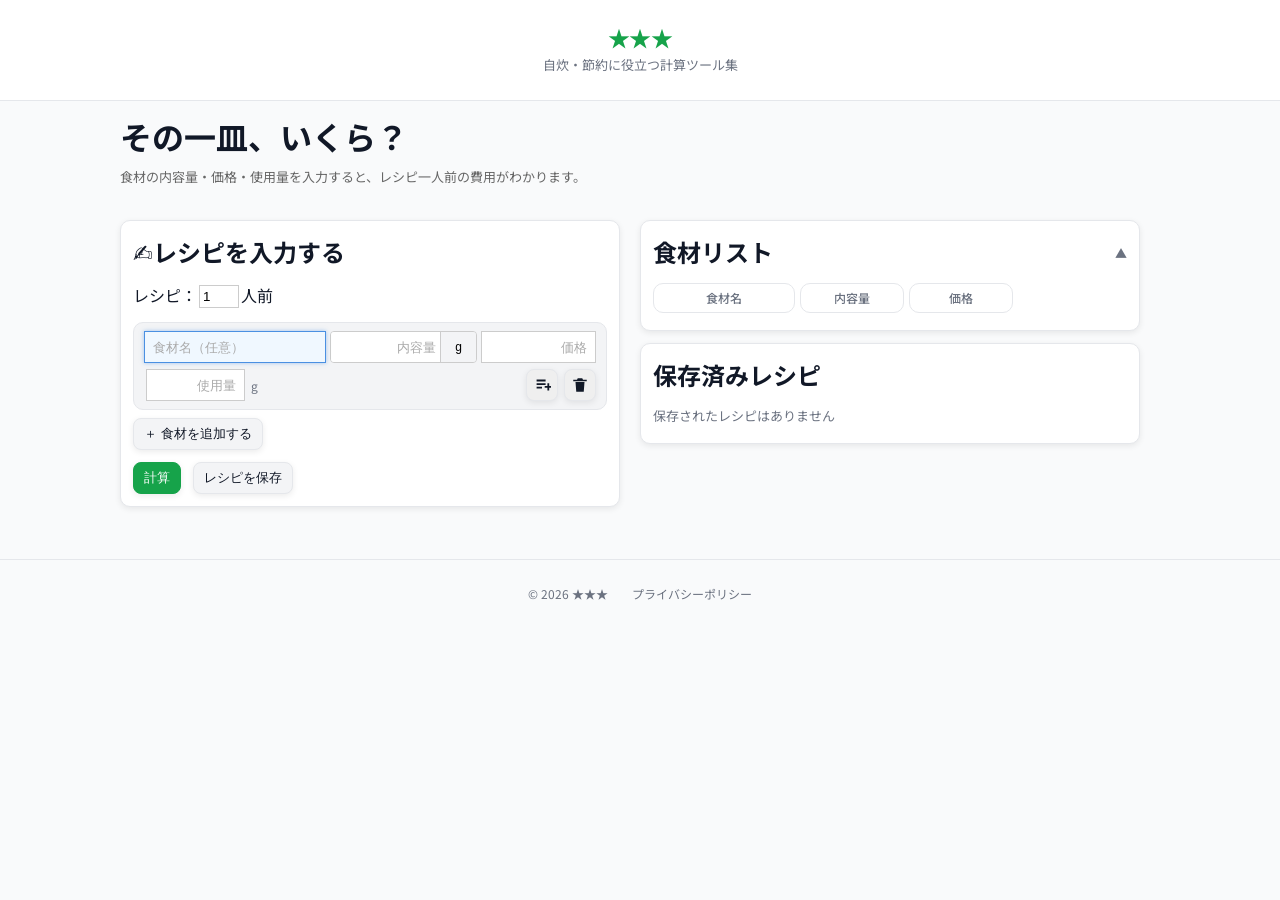
==== calculator/index.html @ f74ac476 "Add files via upload" ====
<!DOCTYPE html>
<html lang="ja">
  <head>
    <meta charset="UTF-8">
    <meta name="viewport" content="width=device-width, initial-scale=1.0">
    <meta name="description" content="食材の内容量・価格・使用量からレシピ一人前の費用を計算できるツール。よく使う食材やレシピは保存も可能。自炊・節約・家計管理に。">
    <meta name="google-site-verification" content="JUQzpSWXDlmY2dKkkwU9a716EybnjabIKuK38MrQCgc" />
    <meta property="og:type" content="website">
    <meta property="og:title" content="その一皿、いくら？｜食費計算・一人前コスト計算ツール">
    <meta property="og:description" content="食材の内容量・価格・使用量からレシピ一人前の費用を計算できるツール。自炊・節約・家計管理に。">
    <meta property="og:url" content="https://ugs-web.vercel.app/calculator/">
    <meta name="twitter:card" content="summary">
    <title>その一皿、いくら？｜食費計算・一人前コスト計算ツール</title>
    <link rel="stylesheet" href="style.css">
    <link rel="preconnect" href="https://fonts.googleapis.com">
    <link rel="preconnect" href="https://fonts.gstatic.com" crossorigin>
    <link href="https://fonts.googleapis.com/css2?family=Noto+Sans+JP:wght@400;500;700&display=swap" rel="stylesheet">
  </head>

  <body>

    <!-- 共通ヘッダー -->
    <header class="site-header">
      <a href="/" class="site-logo">★★★</a>
      <p class="site-tagline">自炊・節約に役立つ計算ツール集</p>
    </header>

    <div class="page-wrapper">

      <!-- タイトル -->
      <div id="title-area">
        <h1>その一皿、いくら？</h1>
        <p>食材の内容量・価格・使用量を入力すると、レシピ一人前の費用がわかります。</p>
      </div>

      <!-- 本文 -->
      <div class="container">
        <!-- 左カラム -->
        <div class="col-left">
          <!-- 入力パネル -->
          <section class="panel">
            <h2>✍️レシピを入力する</h2>
            <div class="servings">
              レシピ：
              <input type="text" id="people" inputmode="decimal" value="1">
              人前
            </div>
            <div id="ingredient-row"></div>
            <button class="btn-secondary add-btn" onclick="addRow()">＋ 食材を追加する</button>
            <br>
            <button class="btn-primary calc-btn" onclick="calculate()">計算</button>
            <button class="btn-secondary recipe-save-btn" onclick="openRecipeModal()">レシピを保存</button>
          </section>

          <!-- 結果パネル -->
          <section class="panel hidden" id="result-panel">
            <div class="result" id="result"></div>
          </section>
        </div>

        <!-- 右カラム -->
        <div class="col-right">
          <!-- 一覧パネル -->
          <section class="panel">
            <div class="panel-header-toggle" onclick="togglePanel('ingredient-list-body', this)">
              <h2>食材リスト</h2>
              <span class="toggle-icon">▲</span>
            </div>
            <div id="ingredient-list-body">
              <div class="list-header">
                <div class="col-name">食材名</div>
                <div class="col-total">内容量</div>
                <div class="col-price">価格</div>
              </div>
              <div id="ingredient-list"></div>
            </div>
          </section>
          <!-- レシピパネル -->
          <section class="panel">
            <h2>保存済みレシピ</h2>
            <div id="recipe-list"></div>
          </section>
        </div>
      </div>

    </div>

    <!-- 上書き確認モーダル -->
    <div id="overwrite-modal" class="modal-overlay hidden">
      <div class="modal">
        <h3>同名のレシピが存在します</h3>
        <p class="modal-msg">「<span id="overwrite-recipe-name"></span>」を上書きしますか？</p>
        <div class="modal-actions">
          <button class="btn-secondary" id="btn-cancel-overwrite">キャンセル</button>
          <button class="btn-secondary" id="btn-new-save">新規保存</button>
          <button class="btn-primary" id="btn-overwrite">上書き保存</button>
        </div>
      </div>
    </div>

    <!-- レシピ名入力モーダル -->
    <div id="recipe-modal" class="modal-overlay hidden">
      <div class="modal">
        <h3>レシピ名を入力</h3>
        <input type="text" id="recipe-name-input" placeholder="例：鶏肉の煮込み" maxlength="40">
        <div class="modal-actions">
          <button class="btn-secondary" onclick="closeRecipeModal()">キャンセル</button>
          <button class="btn-primary" onclick="confirmSaveRecipe()">保存</button>
        </div>
      </div>
    </div>

    <!-- フッター -->
    <footer id="site-footer">
      <p class="footer-copy">© 2026 ★★★</p>
      <nav class="footer-nav">
        <a href="../privacy-policy.html">プライバシーポリシー</a>
      </nav>
    </footer>

    <script src="main.js" defer></script>

  </body>
</html>
---- calculator/style.css ----
* {
  box-sizing: border-box;
  margin: 0;
  padding: 0;
}

body{
  font-family:
    "Noto Sans JP",
    system-ui, -apple-system, "Segoe UI", Roboto,
    "Hiragino Sans", "Yu Gothic UI", "Yu Gothic",
    "Hiragino Kaku Gothic ProN", Meiryo,
    "Helvetica Neue", Arial, sans-serif;
  color: var(--text);
  background: #f9fafb;
  min-width: 375px;
  line-height: 1.6;
}

:root{
  --primary-color:          #16a34a; /* 主操作ボタン背景色 */
  --primary-hover-color:    #15803d;
  --secondary-color:        #f3f4f6; /* 副操作ボタン・ヘッダー背景色 */
  --secondary-hover-color:  #e5e7eb;
  --alert-color:            #ffe6e6; /* 警告色：削除ボタン、エラー箇所 */
  --panel:                  #ffffff; /* パネル背景色 */
  --border:                 #e5e7eb; /* 境界線 */
  --row-hover-color:        #f3f4f6;
  --text:                   #111827;
  --text-sub:               #6b7280;

  --radius:     10px;
  --shadow:     0 2px 6px rgba(0,0,0,0.08);
  --control-h:  32px;
  --control-px: 8px;
  --bot-margin: 5px; /* 行間 */

  --name-width:   21%;  /* 食材名 幅：ヘッダー、入力、リスト */
  --other-width:  17%;  /* 価格、内容量、使用量 幅 */
}

/* ==============================
   タイトル
   ============================== */
#title-area { margin: 10px 0 20px 0; }
#title-area h1 { margin: 0 0 5px 0; }
#title-area p { font-size: 13px; color: #666; margin: 0; }

/* ==============================
   レイアウト
   ============================== */
/* 中央寄せラッパー */
.page-wrapper {
  max-width: 1072px;
  margin: 0 auto;
  padding: 0 16px;
}

.container {
  width: 100%;
  max-width: 1040px; /* 左右500px + gap */
  display: flex;
  flex-wrap: wrap;
  gap: 0 20px;
  align-items: flex-start;
}

/* 左右カラム（PCで横並び） */
.col-left, .col-right {
  flex: 1 1 440px;
  max-width: 500px;
  min-width: 0;
}

/* スマホでは縦積み */
@media (max-width: 767px) {
  .container {
    display: block;
    max-width: 500px;
  }
  .col-left, .col-right {
    width: 100%;
    max-width: 100%;
  }
  input, select {
    font-size: 16px;
  }
}

/* ==============================
   パネル
   ============================== */
.panel {
  background: var(--panel);
  border: 1px solid var(--border);
  border-radius: var(--radius);
  padding: 12px;
  margin: 12px 0;
  box-shadow: var(--shadow);
}

.panel h2{ margin: 0 0 12px 0; }

/* ==============================
  共通ヘッダー
   ============================== */
.site-header {
  background: var(--panel);
  border-bottom: 1px solid var(--border);
  padding: 20px 24px 24px;
  text-align: center;
}

.site-logo {
  font-size: 22px;
  font-weight: 700;
  color: var(--primary-color);
  letter-spacing: -0.5px;
  margin-bottom: 8px;
  text-decoration: none;
}

.site-tagline {
  font-size: 13px;
  color: var(--text-sub);
}

/* ==============================
   入力全般
   ============================== */
input, select {
  box-sizing: border-box;
  border: 1px solid #ccc;
  padding: 3px;
  transition: all 0.15s ease;
  height: var(--control-h);
}

input:focus {
  outline: none; /* デフォルトの青枠を消す */
  border: 1px solid #4a90e2;
  background-color: #f0f8ff;
  box-shadow: 0 0 4px rgba(74, 144, 226, 0.5);
}

input::placeholder { color: #aaa; }

input.error { background-color: var(--alert-color); }
input.error:focus {
  border: 1px solid #ff4d4d;
  box-shadow: 0 0 4px rgba(255, 77, 77, 0.5);
}

/* 〇人前 */
.servings {
  display: flex;
  margin-bottom: 12px;
}

.servings input {
  height: auto;
  margin: 2px;
  width: 3em;
}

/* ヘッダー */
.list-header {
  font-size: 12px;
  font-weight: 500;
  color: var(--text-sub);
  display: flex;
  justify-content: flex-start;
  gap: 1%;
  margin-bottom: var(--bot-margin);
}

.list-header div {
  box-sizing: border-box;
  background-color: transparent;
  border: 1px solid var(--border);
  border-radius: var(--radius);
  padding: 4px 0;
  text-align: center;
}

/*食材、価格、内容量、使用量*/
.row {
  width: auto;
  display: flex;
  /* align-items: center; */
  justify-content: flex-start;
  gap: 1%;
  margin-bottom: var(--bot-margin);
  transition: background 0.15s ease;
}

.row:hover {
  background: var(--row-hover-color);
}

.row input, .ingredient-item input {
  padding: 0 var(--control-px);
}

.name {
  width: var(--name-width);
}

.price, .total, .used {
  width: var(--other-width);
  text-align: right;
}

/*ボタン全般*/
button {
  width: auto;
  box-sizing: border-box;
  cursor: pointer;
  border-radius: 8px;
  border: 1px solid var(--border);
  color: var(--text);
  padding: 6px 10px;
  box-shadow: var(--shadow);
  height: var(--control-h);
}

/* 主操作ボタン */
.btn-primary{
  background: var(--primary-color);
  border-color: var(--primary-color);
  color: #fff;
}
.btn-primary:hover{ background: var(--primary-hover-color); }

/* 副操作ボタン */
.btn-secondary{ background: var(--secondary-color); }
.btn-secondary:hover{ background: var(--secondary-hover-color); }

/* 計算 */
.calc-btn {
  margin: 12px 0 0 0;
}

/* 削除ボタン選択時 */
.delete-btn:hover { background: var(--alert-color); }

/* アイコンボタン（削除用） */
.btn-icon{
  width: 32px;
  height: 32px;
  padding: 6px;
  display: inline-flex;
  align-items: center;
  justify-content: center;
  line-height: 1;
}

.btn-icon svg{
  width: 18px;
  height: 18px;
  display: block;
}

/*計算結果*/
#result {
  padding: 20px;
  border-radius: 12px;
  background: linear-gradient(180deg, #ffffff 0%, #f9fafb 100%);
  min-height: 24px;
}

.result-row {
  display: flex; 
  justify-content: left; 
}

#result .name {
  display: inline-block;
  text-align: right;
  width: 45%;
}

#result .value {
  display: inline-block;
  text-align: right;
  width: 30%;
}

#result .ratio {
  display: inline-block;
  text-align: right;
  flex-grow: 1;
}

#result .perPerson {
  font-size: 24px;
  font-weight: bold;
  color: var(--primary-color);
}

/* 候補リスト */
.name-wrapper {
  box-sizing: border-box;
  display: flex;
  align-items: center;
  position: relative;
  width: var(--name-width);
}

.name-wrapper .name {
  height: var(--control-h);
  width: 100%;
}

/* オートコンプリート */
.suggestions {
  font-size: 13px;
  position: absolute;
  top: 100%;
  left: 0;
  right: 0;
  background: #fff;
  border: 1px solid #ccc;
  z-index: 10;
  max-height: 150px;
  overflow-y: auto;
  list-style: none;
  margin: 0;
  padding: 0;
}

.suggestions li {
  padding: 4px;
  cursor: pointer;
}

.suggestions li:hover {
  background: #e6f2ff;
}

/* Autocomplete 選択中 */
.suggestions li.selected {
  background-color: #b0d5ff;
}

.hidden {
  display: none;
}

/* 登録食材リスト */
.ingredient-item {
  display: flex;
  justify-content: flex-start;
  gap: 1%;
  margin-bottom: var(--bot-margin);
  transition: background 0.15s ease;
}

.ingredient-item:hover {
  background: var(--row-hover-color);
}

.ing-name, .ing-price, .ing-total {
  font-size: 13px;
  align-items: center;
  height: var(--control-h);
}

.actions {
  flex-grow: 1;
  display: flex;
  justify-content: flex-end;
  align-items: center;
  gap: 6px;
}

/* ==============================
   食材カード＋2行レイアウト
   ============================== */

/* カード化 */
.row {
  display: block !important;
  background: var(--secondary-color);
  border: 1px solid var(--border);
  border-radius: var(--radius);
  padding: 8px 10px;
  margin-bottom: 8px;
}

.row:hover {
  background: #ebebec;
}

/* 1行目：食材名・内容量・価格・ボタン */
.row-line1 {
  display: flex;
  align-items: center;
  gap: 4px;
  margin-bottom: 6px;
}

/* 食材名 */
.row-line1 .name-wrapper {
  flex: 1.5;
  min-width: 0;
  position: relative;
  width: auto;
}

.row-line1 .name-wrapper .name {
  width: 100%;
  box-sizing: border-box;
}

/* 内容量＋単位プルダウン一体化 */
.total-wrapper {
  display: flex;
  align-items: center;
  flex: 1.2;
  min-width: 0;
  border: 1px solid #ccc;
  border-radius: 4px;
  overflow: hidden;
  height: var(--control-h);
  box-sizing: border-box;
}

.total-wrapper .total {
  flex: 1;
  min-width: 0;
  border: none !important;
  box-shadow: none !important;
  height: 100%;
  padding: 0 4px;
  text-align: right;
}

.total-wrapper .total:focus {
  outline: none;
  background-color: #f0f8ff;
}

.total-wrapper .unit {
  flex-shrink: 0;
  border: none;
  border-left: 1px solid #ccc;
  background: #f3f4f6;
  height: 100%;
  padding: 0 2px;
  font-size: 12px;
  cursor: pointer;
  box-sizing: border-box;
  appearance: none;
  -webkit-appearance: none;
  text-align: center;
  width: 36px;
}

/* 価格 */
.row-line1 .price {
  flex: 0.8;
  min-width: 0;
  text-align: right;
}

/* 2行目：使用量 */
.row-line2 {
  display: flex;
  align-items: center;
  gap: 6px;
  padding-left: 2px;
}

.row-line2 .used {
  width: 22%;
  text-align: right;
}

.unit-label {
  font-size: 12px;
  color: var(--text-sub);
  white-space: nowrap;
}

/* ==============================
   登録済み食材リスト 列幅（ヘッダー・行共通）
   ============================== */
.col-name  { flex: 0 0 30%; }
.col-price { flex: 0 0 22%; justify-content: flex-end; }
.col-total { flex: 0 0 22%; justify-content: flex-end; }

.ingredient-item .col-name,
.ingredient-item .col-price,
.ingredient-item .col-total {
  font-size: 13px;
  height: var(--control-h);
  display: flex;
  align-items: center;
  overflow: hidden;
  white-space: nowrap;
}

/* 編集時：内容量＋単位を col-total と同じ幅で一体化 */
.col-total-wrapper {
  flex: 0 0 22%;          /* col-total と同じ幅 */
  display: flex;
  align-items: stretch;
  height: var(--control-h);
  border: 1px solid var(--border);
  border-radius: 4px;
  overflow: hidden;
  box-sizing: border-box;
}

.col-total-wrapper .col-total {
  flex: 1;
  min-width: 0;
  border: none !important;
  box-shadow: none !important;
  height: 100%;
  padding: 0 4px;
  text-align: right;
}

.col-total-wrapper .col-total:focus {
  outline: none;
  background-color: #f0f8ff;
}

.col-total-wrapper .col-unit {
  flex-shrink: 0;
  width: 34px;
  height: 100%;
  border: none;
  border-left: 1px solid var(--border);
  background: #e9eaec;
  font-size: 12px;
  text-align: center;
  cursor: pointer;
  box-sizing: border-box;
  appearance: none;
  -webkit-appearance: none;
  padding: 0;
}

/* 編集時 input */
.ingredient-item input.col-name  { flex: 0 0 30%; padding: 0 var(--control-px); min-width: 0;}
.ingredient-item input.col-price { flex: 0 0 22%; padding: 0 var(--control-px); min-width: 0; text-align: right; }

/* ==============================
   レシピ保存ボタン
   ============================== */
.recipe-save-btn { margin: 8px 0 0 8px; }

/* ==============================
   モーダル
   ============================== */
.modal-overlay {
  position: fixed;
  inset: 0;
  background: rgba(0,0,0,0.4);
  z-index: 100;
  display: flex;
  align-items: center;
  justify-content: center;
}

.modal-overlay.hidden { display: none; }

.modal {
  background: #fff;
  border-radius: var(--radius);
  padding: 24px;
  width: 90%;
  max-width: 320px;
  box-shadow: 0 8px 24px rgba(0,0,0,0.2);
}

.modal h3 { margin: 0 0 16px 0; font-size: 16px; }

.modal input {
  width: 100%;
  box-sizing: border-box;
  margin-bottom: 16px;
}

.modal-actions {
  display: flex;
  justify-content: flex-end;
  gap: 8px;
}

/* ==============================
   レシピ一覧
   ============================== */
.recipe-item {
  display: flex;
  align-items: center;
  gap: 8px;
  padding: 8px 4px;
  border-bottom: 1px solid #eee;
  transition: background 0.15s ease;
}

.recipe-item:last-child { border-bottom: none; }
.recipe-item:hover { background: var(--row-hover-color); }

.recipe-name {
  font-size: 14px;
  font-weight: 500;
  flex: 1;
  overflow: hidden;
  white-space: nowrap;
  text-overflow: ellipsis;
}

.recipe-meta {
  font-size: 11px;
  color: var(--text-sub);
  white-space: nowrap;
}

.btn-sm {
  height: var(--control-h);
  font-size: 12px;
  padding: 0 10px;
  white-space: nowrap;
}

.empty-msg {
  font-size: 13px;
  color: var(--text-sub);
  margin: 4px 0;
}

.modal-msg {
  font-size: 13px;
  color: var(--text-sub);
  margin: 0 0 16px 0;
}
/* ==============================
   折りたたみパネルヘッダー
   ============================== */
.panel-header-toggle {
  display: flex;
  align-items: center;
  justify-content: space-between;
  cursor: pointer;
  margin-bottom: 12px;
  user-select: none;
}

.panel-header-toggle h2 {
  margin: 0;
}

.toggle-icon {
  font-size: 12px;
  color: var(--text-sub);
}

/* ==============================
    フッター
   ============================== */
#site-footer {
  margin-top: 40px;
  padding: 20px;
  border-top: 1px solid var(--border);
  display: flex;
  justify-content: center;
  align-items: center;
  gap: 24px;
  flex-wrap: wrap;
}

.footer-copy {
  font-size: 12px;
  color: var(--text-sub);
  margin: 0;
}

.footer-nav a {
  font-size: 12px;
  color: var(--text-sub);
  text-decoration: none;
}

.footer-nav a:hover {
  color: var(--primary-color);
  text-decoration: underline;
}
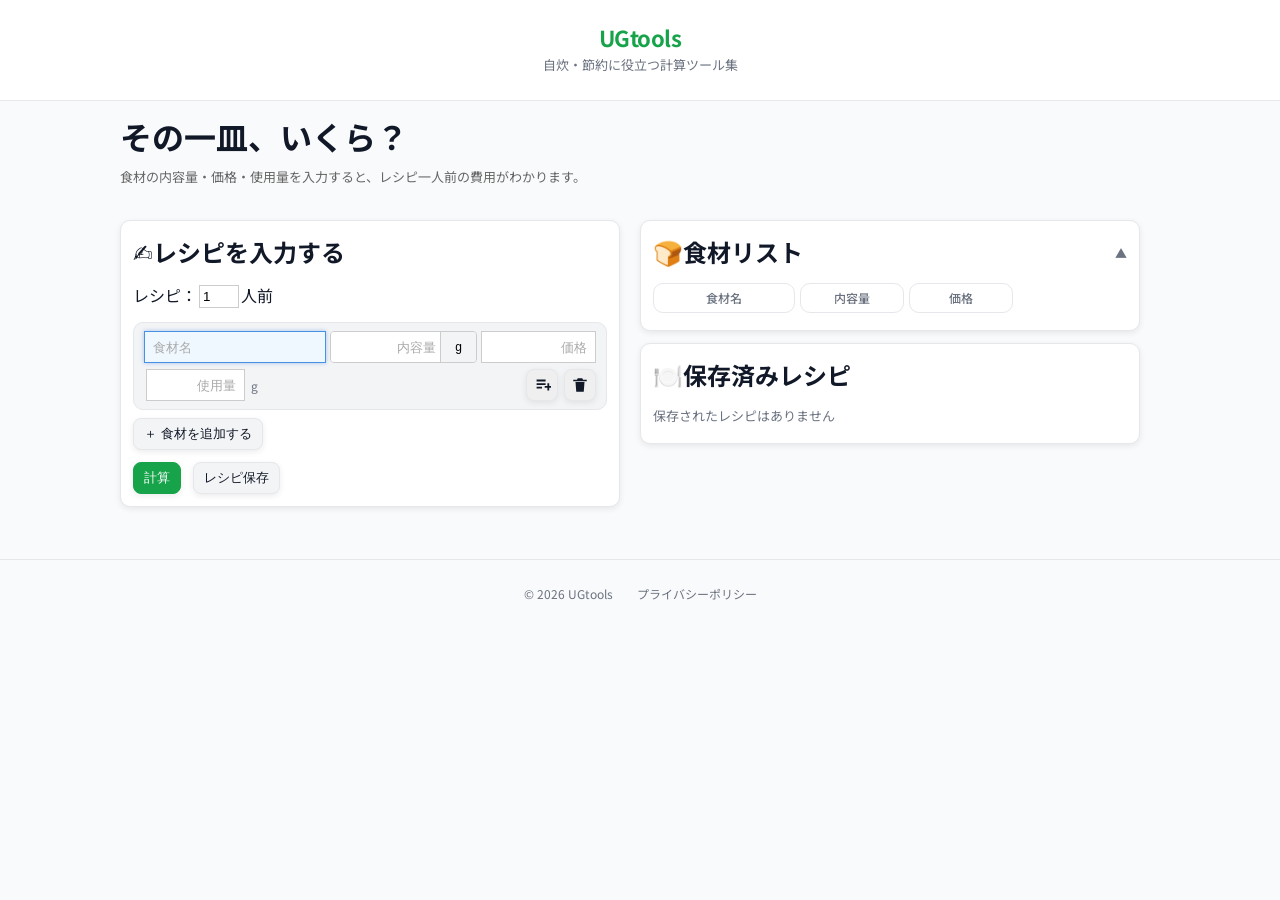
==== commit 21afc662: "Add files via upload" ====
--- a/calculator/index.html
+++ b/calculator/index.html
@@ -21,7 +21,7 @@
 
     <!-- 共通ヘッダー -->
     <header class="site-header">
-      <a href="/" class="site-logo">★★★</a>
+      <a href="/" class="site-logo">UGtools</a>
       <p class="site-tagline">自炊・節約に役立つ計算ツール集</p>
     </header>
 
@@ -49,7 +49,7 @@
             <button class="btn-secondary add-btn" onclick="addRow()">＋ 食材を追加する</button>
             <br>
             <button class="btn-primary calc-btn" onclick="calculate()">計算</button>
-            <button class="btn-secondary recipe-save-btn" onclick="openRecipeModal()">レシピを保存</button>
+            <button class="btn-secondary recipe-save-btn" onclick="openRecipeModal()">レシピ保存</button>
           </section>
 
           <!-- 結果パネル -->
@@ -63,7 +63,7 @@
           <!-- 一覧パネル -->
           <section class="panel">
             <div class="panel-header-toggle" onclick="togglePanel('ingredient-list-body', this)">
-              <h2>食材リスト</h2>
+              <h2>🍞食材リスト</h2>
               <span class="toggle-icon">▲</span>
             </div>
             <div id="ingredient-list-body">
@@ -77,7 +77,7 @@
           </section>
           <!-- レシピパネル -->
           <section class="panel">
-            <h2>保存済みレシピ</h2>
+            <h2>🍽️保存済みレシピ</h2>
             <div id="recipe-list"></div>
           </section>
         </div>
@@ -112,7 +112,7 @@
 
     <!-- フッター -->
     <footer id="site-footer">
-      <p class="footer-copy">© 2026 ★★★</p>
+      <p class="footer-copy">© 2026 UGtools</p>
       <nav class="footer-nav">
         <a href="../privacy-policy.html">プライバシーポリシー</a>
       </nav>
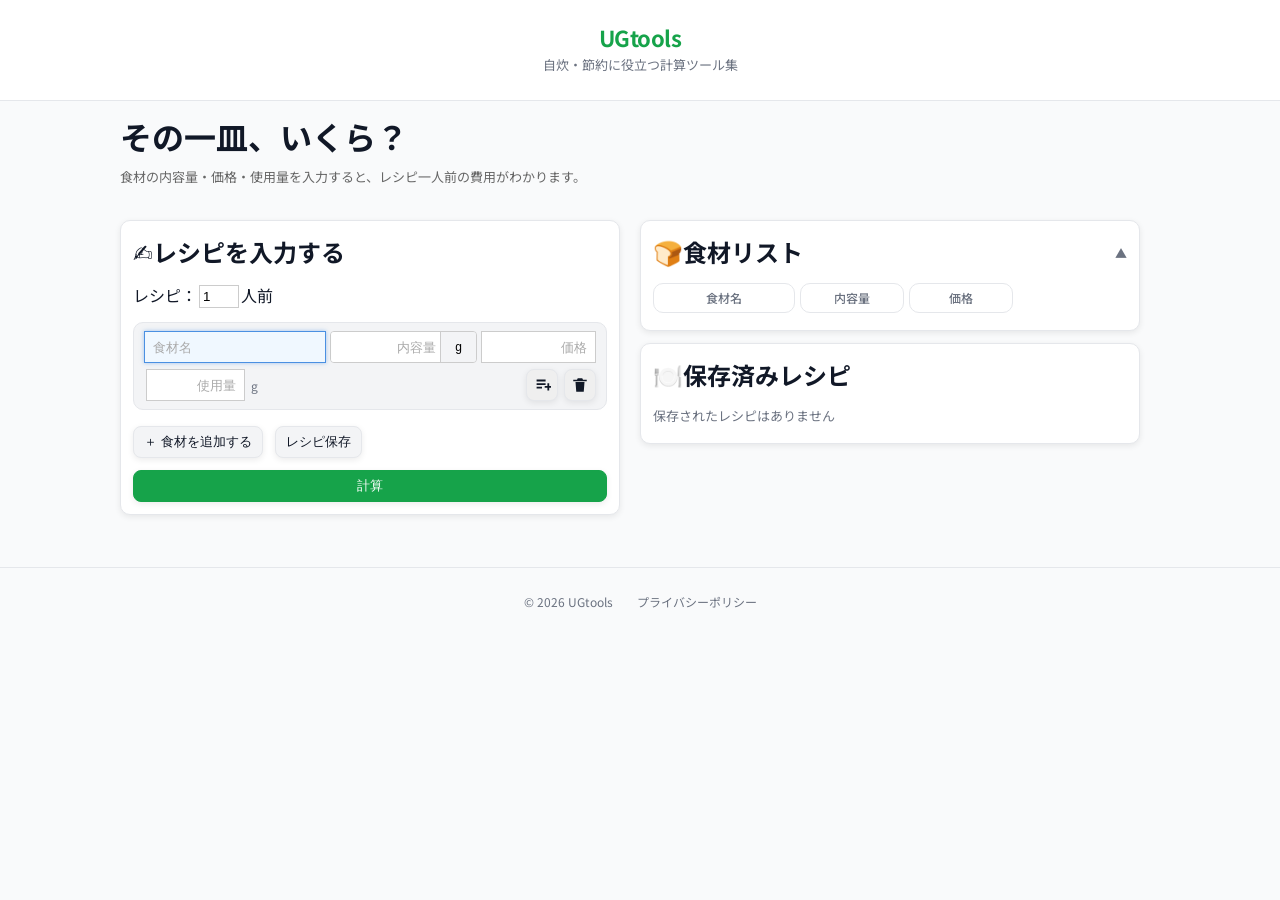
==== commit 6fcae44c: "Add files via upload" ====
--- a/calculator/index.html
+++ b/calculator/index.html
@@ -46,10 +46,11 @@
               人前
             </div>
             <div id="ingredient-row"></div>
-            <button class="btn-secondary add-btn" onclick="addRow()">＋ 食材を追加する</button>
-            <br>
+            <div>
+              <button class="btn-secondary add-btn" onclick="addRow()">＋ 食材を追加する</button>
+                        <button class="btn-secondary recipe-save-btn" onclick="openRecipeModal()">レシピ保存</button>
+            </div>
             <button class="btn-primary calc-btn" onclick="calculate()">計算</button>
-            <button class="btn-secondary recipe-save-btn" onclick="openRecipeModal()">レシピ保存</button>
           </section>
 
           <!-- 結果パネル -->
--- a/calculator/style.css
+++ b/calculator/style.css
@@ -237,9 +237,7 @@
 .btn-secondary:hover{ background: var(--secondary-hover-color); }
 
 /* 計算 */
-.calc-btn {
-  margin: 12px 0 0 0;
-}
+.calc-btn { width: 100%; margin-top: 12px; }
 
 /* 削除ボタン選択時 */
 .delete-btn:hover { background: var(--alert-color); }
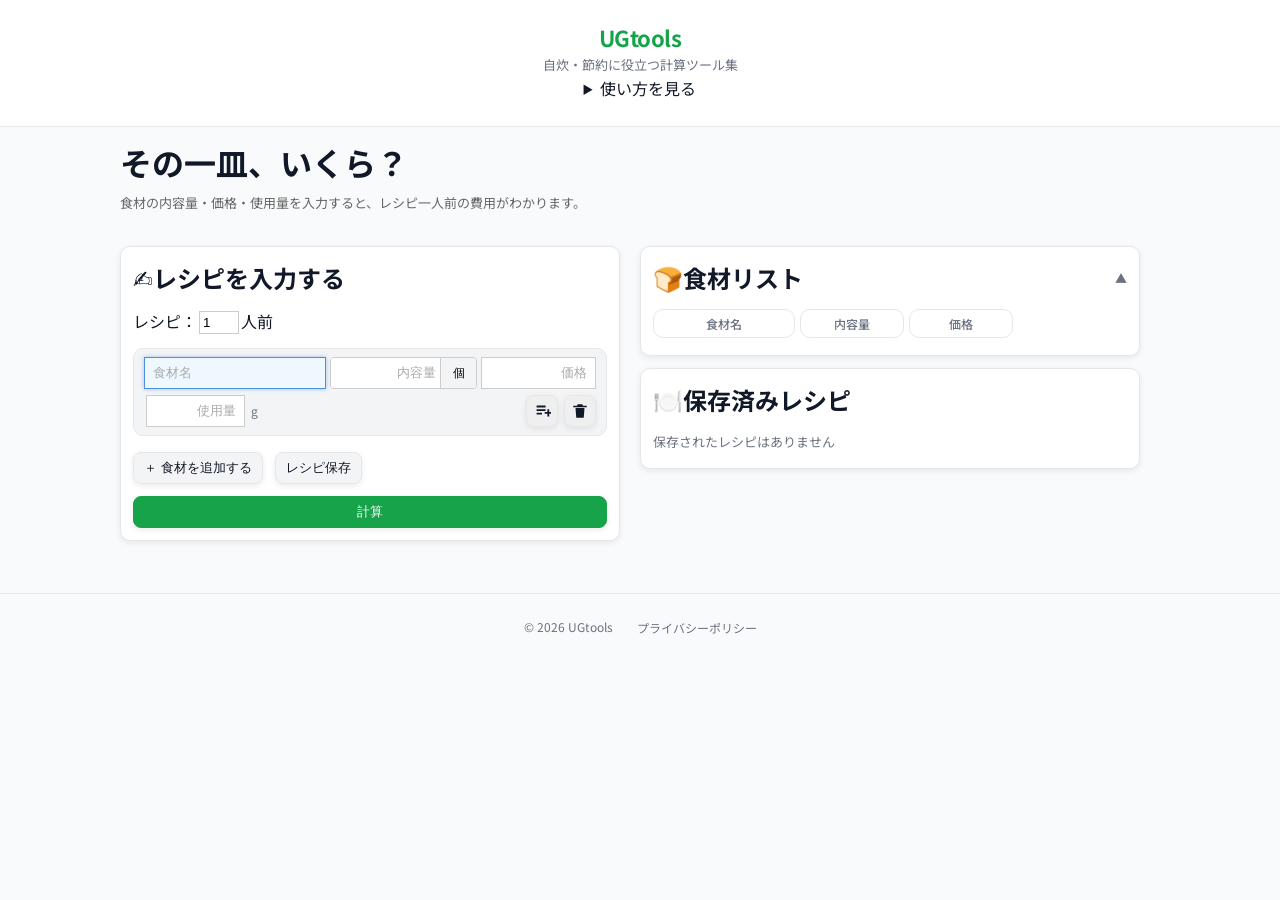
==== commit fdcf9fdc: "Update index.html" ====
--- a/calculator/index.html
+++ b/calculator/index.html
@@ -23,6 +23,64 @@
     <header class="site-header">
       <a href="/" class="site-logo">UGtools</a>
       <p class="site-tagline">自炊・節約に役立つ計算ツール集</p>
+      <details>
+          <summary>使い方を見る</summary>
+          <ol>
+            <li class="desc">レシピを入力しよう！
+              <ul>
+                <li>レシピの人数を入力します。</li>
+                <li>食材ごとに、食材名・内容量・価格・使用量を入力します。</li>
+                  <ul>
+                    <li>内容量・価格…購入時の情報を入力します。内容量は単位を選択できます。</li>
+                    <li>使用量…レシピで使う分量を入力します。</li>
+                  </ul>
+                <li>「食材を追加する」を押すと食材入力欄が追加されます。</li>
+              </ul>
+            </li>
+
+            <li class="desc">一人前の費用を確認しよう！
+              <ul>
+                <li>「計算」を押すと、一人当たりの費用が表示されます。</li>
+                <li>費用が高い順に内訳も表示されます。</li>
+              </ul>
+            </li>
+            
+            <li class="desc">食材を登録・編集しよう！
+              <ul>
+                <li>よく使う食材は「食材を保存（Ξ+アイコン）」を押すと「食材リスト」に登録できます。
+                  <ul>
+                    <li>食材名・内容量・価格が保存されます。</li>
+                    <li>データはブラウザに自動保存されます。</li>
+                  </ul>
+                </li>
+                <li>登録された食材は、次回のレシピ入力時に食材名の予測変換に表示され、選択すると内容量や価格が自動入力されます。</li>
+                <li>「食材リスト」から食材の編集ができます。
+                  <ul>
+                    <li>編集（ペンのアイコン）…各項目の編集ができます。</li>
+                    <li>削除（ゴミ箱のアイコン）…食材を削除します。</li>
+                  </ul>
+                </li>
+              </ul>
+            </li>
+            
+            <li class="desc">レシピを保存しよう！
+              <ul>
+                <li>よく使うレシピは「レシピ保存」を押すと「保存済みレシピ」に保存できます。
+                  <ul>
+                    <li>レシピの人数・食材と使用量が保存されます。</li>
+                  </ul>
+                </li>
+                <li>保存されたレシピは、「呼び出し」を押すとレシピ入力欄に表示されます。</li>
+              </ul>
+            </li>
+            
+            <li class="desc">自炊・節約に役立てよう！
+              <ul>
+                <li>食費の計画やレシピの見直しに役立てよう。</li>
+              </ul>
+            </li>
+          </ol>
+        </details>
     </header>
 
     <div class="page-wrapper">
@@ -122,4 +180,4 @@
     <script src="main.js" defer></script>
 
   </body>
-</html>+</html>
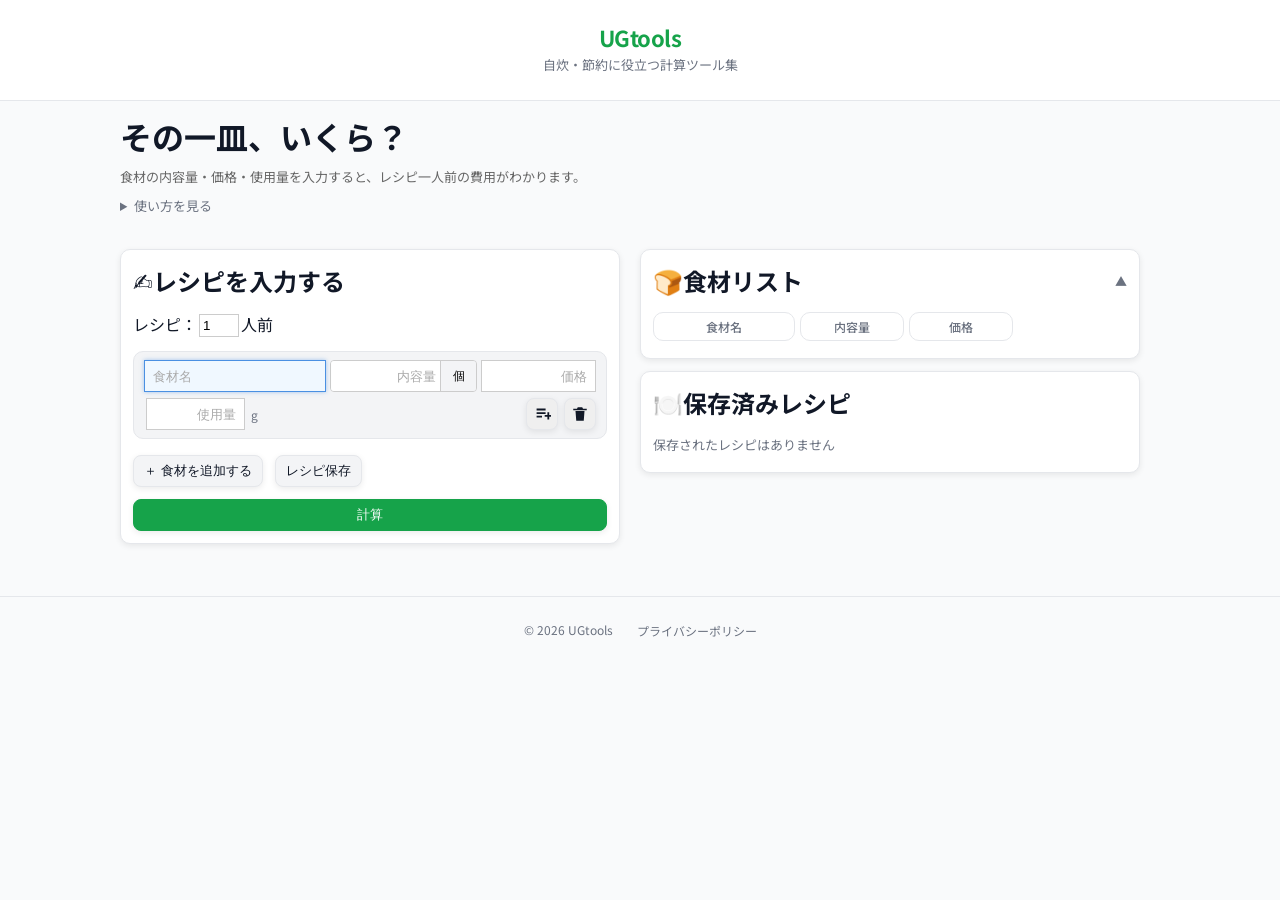
==== commit f75b14af: "Update index.html" ====
--- a/calculator/index.html
+++ b/calculator/index.html
@@ -23,7 +23,15 @@
     <header class="site-header">
       <a href="/" class="site-logo">UGtools</a>
       <p class="site-tagline">自炊・節約に役立つ計算ツール集</p>
-      <details>
+    </header>
+
+    <div class="page-wrapper">
+
+      <!-- タイトル -->
+      <div id="title-area">
+        <h1>その一皿、いくら？</h1>
+        <p>食材の内容量・価格・使用量を入力すると、レシピ一人前の費用がわかります。</p>
+        <details>
           <summary>使い方を見る</summary>
           <ol>
             <li class="desc">レシピを入力しよう！
@@ -81,14 +89,6 @@
             </li>
           </ol>
         </details>
-    </header>
-
-    <div class="page-wrapper">
-
-      <!-- タイトル -->
-      <div id="title-area">
-        <h1>その一皿、いくら？</h1>
-        <p>食材の内容量・価格・使用量を入力すると、レシピ一人前の費用がわかります。</p>
       </div>
 
       <!-- 本文 -->
--- a/calculator/style.css
+++ b/calculator/style.css
@@ -45,6 +45,32 @@
 #title-area { margin: 10px 0 20px 0; }
 #title-area h1 { margin: 0 0 5px 0; }
 #title-area p { font-size: 13px; color: #666; margin: 0; }
+#title-area details { margin-top:8px; }
+#title-area summary {
+  font-size: 13px;
+  color: var(--text-sub);
+  cursor: pointer;
+}
+
+#title-area ol {
+  font-size: 13px;
+  color: var(--text-sub);
+  line-height: 1.8;
+  margin-top: 5px;
+  padding-left: 1.4em;
+}
+
+#title-area .desc { margin-bottom: 6px; }
+
+#title-area ul {
+  list-style-type: square;
+  font-size: 12px;
+  color: var(--text-sub);
+  line-height: 1.8;
+  padding-left: 1.4em;
+}
+
+#title-area ul ul { list-style-type: circle; }
 
 /* ==============================
    レイアウト
@@ -390,7 +416,33 @@
   background: #ebebec;
 }
 
+.ingredient-grid {
+  display: grid;
+  grid-template-columns: auto auto;
+  grid-template-rows: auto auto;
+}
+
+.field-group {
+  display: grid;
+  grid-column:1/-1;
+}
+
+.field-group label {
+  font-size: 12px;
+}
+
 /* 1行目：食材名・内容量・価格・ボタン */
+.used-row {
+  display: flex;
+  align-items: center;
+  gap: 6px;
+}
+
+.used-row .used {
+  flex: 1;
+  text-align: right;
+}
+
 .row-line1 {
   display: flex;
   align-items: center;
@@ -398,7 +450,6 @@
   margin-bottom: 6px;
 }
 
-/* 食材名 */
 .row-line1 .name-wrapper {
   flex: 1.5;
   min-width: 0;
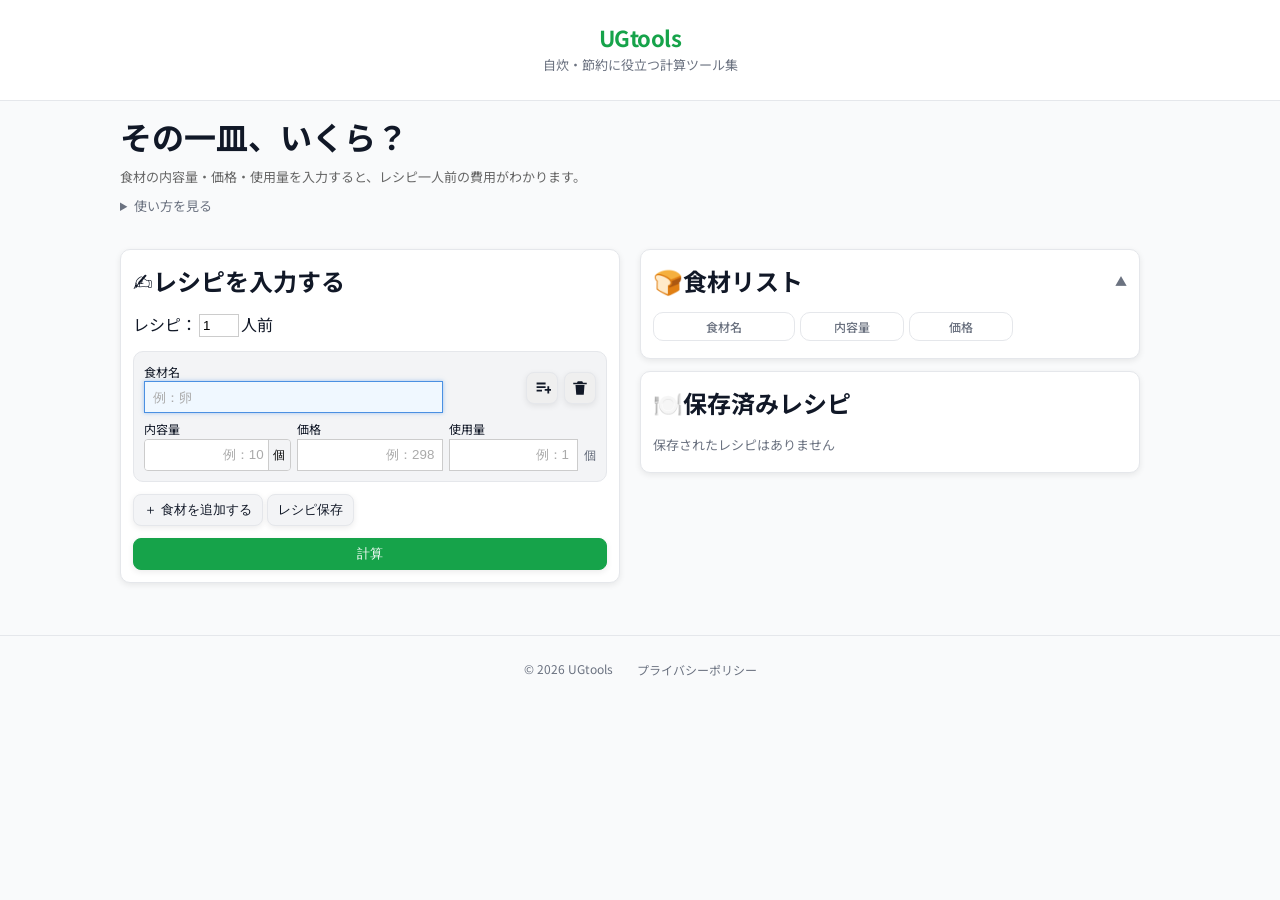
==== commit 4091fd59: "Add files via upload" ====
--- a/calculator/index.html
+++ b/calculator/index.html
@@ -103,7 +103,7 @@
               <input type="text" id="people" inputmode="decimal" value="1">
               人前
             </div>
-            <div id="ingredient-row"></div>
+            <div id="ingredients"></div>
             <div>
               <button class="btn-secondary add-btn" onclick="addRow()">＋ 食材を追加する</button>
                         <button class="btn-secondary recipe-save-btn" onclick="openRecipeModal()">レシピ保存</button>
@@ -180,4 +180,4 @@
     <script src="main.js" defer></script>
 
   </body>
-</html>
+</html>
--- a/calculator/style.css
+++ b/calculator/style.css
@@ -35,8 +35,8 @@
   --control-px: 8px;
   --bot-margin: 5px; /* 行間 */
 
-  --name-width:   21%;  /* 食材名 幅：ヘッダー、入力、リスト */
-  --other-width:  17%;  /* 価格、内容量、使用量 幅 */
+  /* --name-width:   21%;  食材名 幅：ヘッダー、入力、リスト */
+  /* --other-width:  17%;  価格、内容量、使用量 幅 */
 }
 
 /* ==============================
@@ -209,34 +209,6 @@
   text-align: center;
 }
 
-/*食材、価格、内容量、使用量*/
-.row {
-  width: auto;
-  display: flex;
-  /* align-items: center; */
-  justify-content: flex-start;
-  gap: 1%;
-  margin-bottom: var(--bot-margin);
-  transition: background 0.15s ease;
-}
-
-.row:hover {
-  background: var(--row-hover-color);
-}
-
-.row input, .ingredient-item input {
-  padding: 0 var(--control-px);
-}
-
-.name {
-  width: var(--name-width);
-}
-
-.price, .total, .used {
-  width: var(--other-width);
-  text-align: right;
-}
-
 /*ボタン全般*/
 button {
   width: auto;
@@ -323,15 +295,14 @@
 }
 
 /* 候補リスト */
-.name-wrapper {
+.name-warpper {
   box-sizing: border-box;
   display: flex;
   align-items: center;
   position: relative;
-  width: var(--name-width);
-}
-
-.name-wrapper .name {
+}
+
+.name-warpper .name-input {
   height: var(--control-h);
   width: 100%;
 }
@@ -408,62 +379,83 @@
   background: var(--secondary-color);
   border: 1px solid var(--border);
   border-radius: var(--radius);
-  padding: 8px 10px;
-  margin-bottom: 8px;
+  padding: 10px;
+  margin-bottom: 12px;
+  transition: background 0.15s ease;
 }
 
 .row:hover {
-  background: #ebebec;
+  background: var(--row-hover-color);
+}
+
+.row input, .ingredient-item input {
+  padding: 0 var(--control-px);
 }
 
 .ingredient-grid {
   display: grid;
-  grid-template-columns: auto auto;
+  grid-template-columns: repeat(6, 1fr);
   grid-template-rows: auto auto;
+  gap: 6px
 }
 
 .field-group {
   display: grid;
-  grid-column:1/-1;
+  grid-column: 1/-1;
 }
 
 .field-group label {
   font-size: 12px;
 }
 
+.name-field {
+  grid-column: 1 / 5;
+  grid-row: 1 / 2;
+}
+
+.actions-field {
+  grid-column: 5 / 7;
+  grid-row: 1 / 2;
+}
+
+.weight-field {
+  grid-column: 1 / 3;
+  grid-row: 2 / 3;
+}
+
+.price-field {
+  grid-column: 3 / 5;
+  grid-row: 2 / 3;
+}
+
+.usage-field {
+  grid-column: 5 / 7;
+  grid-row: 2 / 3;
+}
+
 /* 1行目：食材名・内容量・価格・ボタン */
-.used-row {
+.name-input {
+  /* width: var(--name-width); */
+}
+
+.price-input, .weight-input, .usage-input {
+  width: 100%;
+  text-align: right;
+}
+
+.usage-wrapper {
   display: flex;
   align-items: center;
   gap: 6px;
 }
 
-.used-row .used {
+.usage-wrapper .usage-input {
   flex: 1;
   text-align: right;
 }
 
-.row-line1 {
-  display: flex;
-  align-items: center;
-  gap: 4px;
-  margin-bottom: 6px;
-}
-
-.row-line1 .name-wrapper {
-  flex: 1.5;
-  min-width: 0;
-  position: relative;
-  width: auto;
-}
-
-.row-line1 .name-wrapper .name {
-  width: 100%;
-  box-sizing: border-box;
-}
-
 /* 内容量＋単位プルダウン一体化 */
-.total-wrapper {
+.weight-warpper {
   display: flex;
   align-items: center;
   flex: 1.2;
@@ -475,7 +467,7 @@
   box-sizing: border-box;
 }
 
-.total-wrapper .total {
+.weight-warpper .weight-input {
   flex: 1;
   min-width: 0;
   border: none !important;
@@ -485,12 +477,12 @@
   text-align: right;
 }
 
-.total-wrapper .total:focus {
+.weight-warpper .weight-input:focus {
   outline: none;
   background-color: #f0f8ff;
 }
 
-.total-wrapper .unit {
+.weight-warpper .unit {
   flex-shrink: 0;
   border: none;
   border-left: 1px solid #ccc;
@@ -503,27 +495,7 @@
   appearance: none;
   -webkit-appearance: none;
   text-align: center;
-  width: 36px;
-}
-
-/* 価格 */
-.row-line1 .price {
-  flex: 0.8;
-  min-width: 0;
-  text-align: right;
-}
-
-/* 2行目：使用量 */
-.row-line2 {
-  display: flex;
-  align-items: center;
-  gap: 6px;
-  padding-left: 2px;
-}
-
-.row-line2 .used {
-  width: 22%;
-  text-align: right;
+  /* width: 36px; */
 }
 
 .unit-label {
@@ -600,7 +572,7 @@
 /* ==============================
    レシピ保存ボタン
    ============================== */
-.recipe-save-btn { margin: 8px 0 0 8px; }
+/* .recipe-save-btn { margin: 8px 0 0 8px; } */
 
 /* ==============================
    モーダル
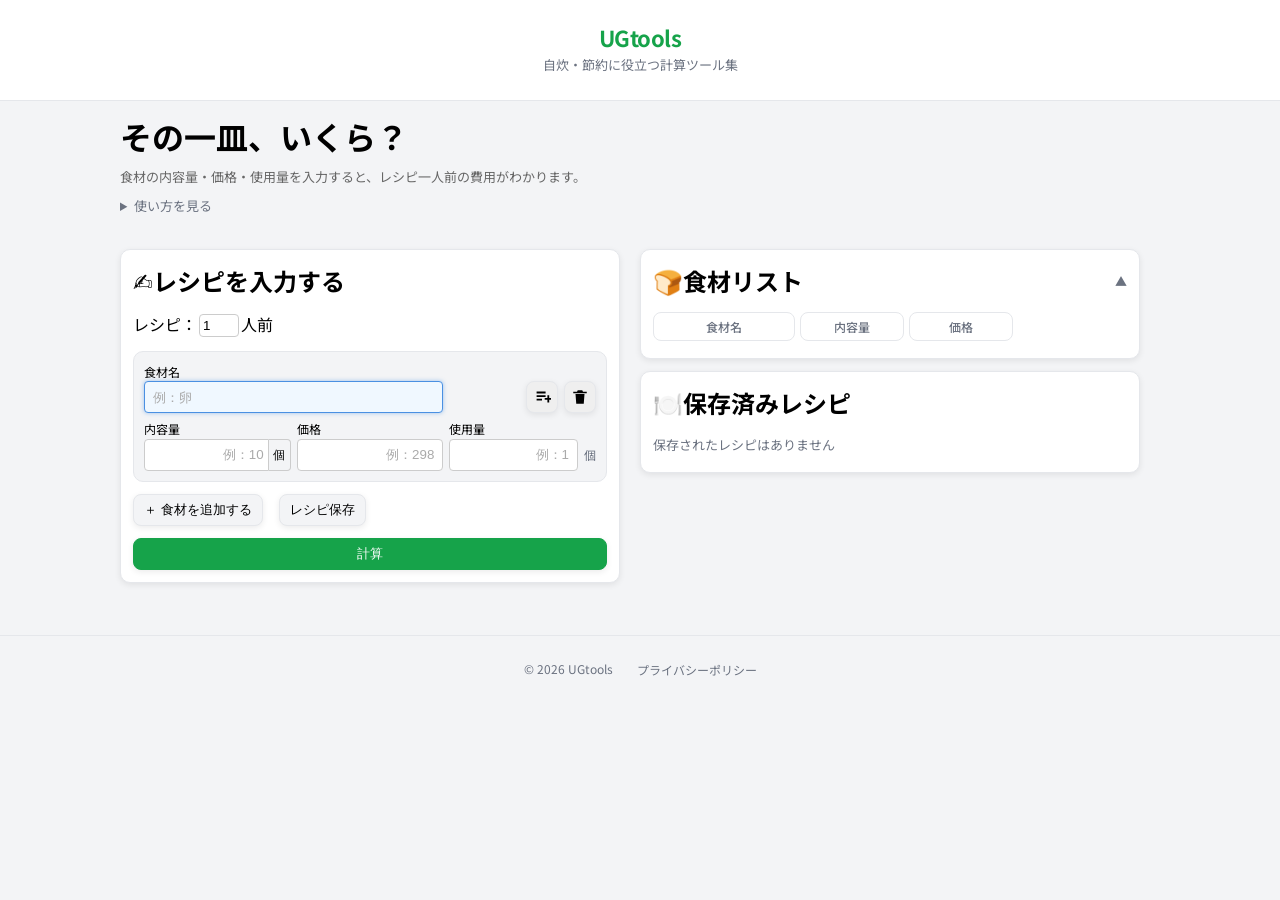
==== commit 03ede238: "Add files via upload" ====
--- a/calculator/index.html
+++ b/calculator/index.html
@@ -106,15 +106,13 @@
             <div id="ingredients"></div>
             <div>
               <button class="btn-secondary add-btn" onclick="addRow()">＋ 食材を追加する</button>
-                        <button class="btn-secondary recipe-save-btn" onclick="openRecipeModal()">レシピ保存</button>
+              <button class="btn-secondary recipe-save-btn" onclick="openRecipeModal()">レシピ保存</button>
             </div>
             <button class="btn-primary calc-btn" onclick="calculate()">計算</button>
           </section>
 
           <!-- 結果パネル -->
-          <section class="panel hidden" id="result-panel">
-            <div class="result" id="result"></div>
-          </section>
+          <section class="panel hidden" id="result-panel"></section>
         </div>
 
         <!-- 右カラム -->
--- a/calculator/style.css
+++ b/calculator/style.css
@@ -11,36 +11,34 @@
     "Hiragino Sans", "Yu Gothic UI", "Yu Gothic",
     "Hiragino Kaku Gothic ProN", Meiryo,
     "Helvetica Neue", Arial, sans-serif;
-  color: var(--text);
-  background: #f9fafb;
+  background: var(--color2);
   min-width: 375px;
   line-height: 1.6;
 }
 
 :root{
-  --primary-color:          #16a34a; /* 主操作ボタン背景色 */
-  --primary-hover-color:    #15803d;
-  --secondary-color:        #f3f4f6; /* 副操作ボタン・ヘッダー背景色 */
-  --secondary-hover-color:  #e5e7eb;
-  --alert-color:            #ffe6e6; /* 警告色：削除ボタン、エラー箇所 */
-  --panel:                  #ffffff; /* パネル背景色 */
-  --border:                 #e5e7eb; /* 境界線 */
-  --row-hover-color:        #f3f4f6;
-  --text:                   #111827;
-  --text-sub:               #6b7280;
-
-  --radius:     10px;
+  --color1:          #16a34a; /* 緑 */
+  --color1-hover:    #15803d;
+  --color2:         #f3f4f6; /* 灰色 */
+  --color2-hover:  #e5e7eb;
+  --color3:                  #ffffff; /* 白 */
+  --color-alert:            #ffe6e6; /* 赤 */
+  --color-border:                 #e5e7eb;
+  --color-border2:                 #ccc;
+  --color-text-sub:               #6b7280;
+
+  --radius1:     10px;
+  --radius2:     8px;
+  --radius3:     4px;
+  
   --shadow:     0 2px 6px rgba(0,0,0,0.08);
   --control-h:  32px;
   --control-px: 8px;
   --bot-margin: 5px; /* 行間 */
-
-  /* --name-width:   21%;  食材名 幅：ヘッダー、入力、リスト */
-  /* --other-width:  17%;  価格、内容量、使用量 幅 */
-}
-
-/* ==============================
-   タイトル
+}
+
+/* ==============================
+  タイトル
    ============================== */
 #title-area { margin: 10px 0 20px 0; }
 #title-area h1 { margin: 0 0 5px 0; }
@@ -48,13 +46,13 @@
 #title-area details { margin-top:8px; }
 #title-area summary {
   font-size: 13px;
-  color: var(--text-sub);
+  color: var(--color-text-sub);
   cursor: pointer;
 }
 
 #title-area ol {
   font-size: 13px;
-  color: var(--text-sub);
+  color: var(--color-text-sub);
   line-height: 1.8;
   margin-top: 5px;
   padding-left: 1.4em;
@@ -65,7 +63,7 @@
 #title-area ul {
   list-style-type: square;
   font-size: 12px;
-  color: var(--text-sub);
+  color: var(--color-text-sub);
   line-height: 1.8;
   padding-left: 1.4em;
 }
@@ -73,7 +71,7 @@
 #title-area ul ul { list-style-type: circle; }
 
 /* ==============================
-   レイアウト
+  レイアウト
    ============================== */
 /* 中央寄せラッパー */
 .page-wrapper {
@@ -114,12 +112,12 @@
 }
 
 /* ==============================
-   パネル
+  パネル
    ============================== */
 .panel {
-  background: var(--panel);
-  border: 1px solid var(--border);
-  border-radius: var(--radius);
+  background: var(--color3);
+  border: 1px solid var(--color-border);
+  border-radius: var(--radius1);
   padding: 12px;
   margin: 12px 0;
   box-shadow: var(--shadow);
@@ -131,8 +129,8 @@
   共通ヘッダー
    ============================== */
 .site-header {
-  background: var(--panel);
-  border-bottom: 1px solid var(--border);
+  background: var(--color3);
+  border-bottom: 1px solid var(--color-border);
   padding: 20px 24px 24px;
   text-align: center;
 }
@@ -140,7 +138,7 @@
 .site-logo {
   font-size: 22px;
   font-weight: 700;
-  color: var(--primary-color);
+  color: var(--color1);
   letter-spacing: -0.5px;
   margin-bottom: 8px;
   text-decoration: none;
@@ -148,15 +146,16 @@
 
 .site-tagline {
   font-size: 13px;
-  color: var(--text-sub);
-}
-
-/* ==============================
-   入力全般
-   ============================== */
-input, select {
-  box-sizing: border-box;
-  border: 1px solid #ccc;
+  color: var(--color-text-sub);
+}
+
+/* ==============================
+  入力全般
+   ============================== */
+input {
+  box-sizing: border-box;
+  border-radius: var(--radius3);
+  border: 1px solid var(--color-border2);
   padding: 3px;
   transition: all 0.15s ease;
   height: var(--control-h);
@@ -171,7 +170,7 @@
 
 input::placeholder { color: #aaa; }
 
-input.error { background-color: var(--alert-color); }
+input.error { background-color: var(--color-alert); }
 input.error:focus {
   border: 1px solid #ff4d4d;
   box-shadow: 0 0 4px rgba(255, 77, 77, 0.5);
@@ -193,7 +192,7 @@
 .list-header {
   font-size: 12px;
   font-weight: 500;
-  color: var(--text-sub);
+  color: var(--color-text-sub);
   display: flex;
   justify-content: flex-start;
   gap: 1%;
@@ -203,8 +202,8 @@
 .list-header div {
   box-sizing: border-box;
   background-color: transparent;
-  border: 1px solid var(--border);
-  border-radius: var(--radius);
+  border: 1px solid var(--color-border);
+  border-radius: var(--radius2);
   padding: 4px 0;
   text-align: center;
 }
@@ -214,9 +213,8 @@
   width: auto;
   box-sizing: border-box;
   cursor: pointer;
-  border-radius: 8px;
-  border: 1px solid var(--border);
-  color: var(--text);
+  border-radius: var(--radius2);
+  border: 1px solid var(--color-border);
   padding: 6px 10px;
   box-shadow: var(--shadow);
   height: var(--control-h);
@@ -224,21 +222,21 @@
 
 /* 主操作ボタン */
 .btn-primary{
-  background: var(--primary-color);
-  border-color: var(--primary-color);
+  background: var(--color1);
+  border-color: var(--color1);
   color: #fff;
 }
-.btn-primary:hover{ background: var(--primary-hover-color); }
+.btn-primary:hover{ background: var(--color1-hover); }
 
 /* 副操作ボタン */
-.btn-secondary{ background: var(--secondary-color); }
-.btn-secondary:hover{ background: var(--secondary-hover-color); }
+.btn-secondary{ background: var(--color2); }
+.btn-secondary:hover{ background: var(--color2-hover); }
 
 /* 計算 */
 .calc-btn { width: 100%; margin-top: 12px; }
 
 /* 削除ボタン選択時 */
-.delete-btn:hover { background: var(--alert-color); }
+.delete-btn:hover { background: var(--color-alert); }
 
 /* アイコンボタン（削除用） */
 .btn-icon{
@@ -258,40 +256,43 @@
 }
 
 /*計算結果*/
-#result {
+#result-panel {
   padding: 20px;
-  border-radius: 12px;
-  background: linear-gradient(180deg, #ffffff 0%, #f9fafb 100%);
   min-height: 24px;
 }
 
 .result-row {
+  font-size: 14px;
   display: flex; 
-  justify-content: left; 
-}
-
-#result .name {
-  display: inline-block;
+  justify-content: left;
   text-align: right;
-  width: 45%;
-}
-
-#result .value {
-  display: inline-block;
-  text-align: right;
-  width: 30%;
-}
-
-#result .ratio {
-  display: inline-block;
-  text-align: right;
+}
+
+.result-row .name {
+  /* display: inline-block; */
+  width: 40%;
+}
+
+.result-row .value {
+  /* display: inline-block; */
+  width: 35%;
+}
+
+.result-row .ratio {
+  /* display: inline-block; */
   flex-grow: 1;
 }
 
-#result .perPerson {
-  font-size: 24px;
+.perPerson {
+  font-size: 22px;
   font-weight: bold;
-  color: var(--primary-color);
+  color: var(--color1);
+}
+
+.perPerson .value {
+  /* flex-grow: 1; */
+  /* text-align: left; */
+  /* min-width: 25%; */
 }
 
 /* 候補リスト */
@@ -315,7 +316,7 @@
   left: 0;
   right: 0;
   background: #fff;
-  border: 1px solid #ccc;
+  border: 1px solid var(--color-border2);
   z-index: 10;
   max-height: 150px;
   overflow-y: auto;
@@ -352,7 +353,7 @@
 }
 
 .ingredient-item:hover {
-  background: var(--row-hover-color);
+  background: var(--color2-hover);
 }
 
 .ing-name, .ing-price, .ing-total {
@@ -370,180 +371,129 @@
 }
 
 /* ==============================
-   食材カード＋2行レイアウト
-   ============================== */
-
-/* カード化 */
+  食材カード
+   ============================== */
 .row {
-  display: block !important;
-  background: var(--secondary-color);
-  border: 1px solid var(--border);
-  border-radius: var(--radius);
+  display: grid;
+  grid-template-columns: repeat(6, 1fr);
+  grid-template-rows: auto auto;
+  gap: 6px;
+  background: var(--color2);
+  border: 1px solid var(--color-border);
+  border-radius: var(--radius1);
   padding: 10px;
   margin-bottom: 12px;
   transition: background 0.15s ease;
 }
-
-.row:hover {
-  background: var(--row-hover-color);
-}
-
-.row input, .ingredient-item input {
-  padding: 0 var(--control-px);
-}
-
-.ingredient-grid {
-  display: grid;
-  grid-template-columns: repeat(6, 1fr);
-  grid-template-rows: auto auto;
-  gap: 6px
-}
-
-.field-group {
-  display: grid;
-  grid-column: 1/-1;
-}
-
-.field-group label {
-  font-size: 12px;
-}
-
-.name-field {
-  grid-column: 1 / 5;
-  grid-row: 1 / 2;
-}
-
-.actions-field {
-  grid-column: 5 / 7;
-  grid-row: 1 / 2;
-}
-
-.weight-field {
-  grid-column: 1 / 3;
-  grid-row: 2 / 3;
-}
-
-.price-field {
-  grid-column: 3 / 5;
-  grid-row: 2 / 3;
-}
-
-.usage-field {
-  grid-column: 5 / 7;
-  grid-row: 2 / 3;
-}
-
-/* 1行目：食材名・内容量・価格・ボタン */
-.name-input {
-  /* width: var(--name-width); */
-}
-
-.price-input, .weight-input, .usage-input {
-  width: 100%;
-  text-align: right;
-}
-
-.usage-wrapper {
-  display: flex;
-  align-items: center;
-  gap: 6px;
-}
-
-.usage-wrapper .usage-input {
-  flex: 1;
-  text-align: right;
-}
+.row:hover { background: var(--color2-hover); }
+.row input, .ingredient-item input { padding: 0 var(--control-px); }
+
+.field-group { display: grid; grid-column: 1/-1; }
+.field-group label { font-size: 12px; }
+
+.name-field { grid-column: 1/5; grid-row: 1/2; }
+
+.actions-field { align-items: flex-end; grid-column: 5/7; grid-row: 1/2; }
+
+.weight-field { grid-column: 1/3; grid-row: 2/3; }
+
+.price-field { grid-column: 3/5; grid-row: 2/3; }
+
+.usage-field { grid-column: 5/7; grid-row: 2/3; }
+
+.price-input, .weight-input, .usage-input { width: 100%; text-align: right; }
 
 /* 内容量＋単位プルダウン一体化 */
 .weight-warpper {
   display: flex;
   align-items: center;
-  flex: 1.2;
   min-width: 0;
-  border: 1px solid #ccc;
+  overflow: hidden;
+  height: var(--control-h);
+  box-sizing: border-box;
+}
+
+.weight-warpper .weight-input {
+  min-width: 0;
+  border-radius: var(--radius3) 0 0 var(--radius3);
+  height: 100%;
+  padding: 0 4px;
+  text-align: right;
+}
+
+.weight-warpper .weight-input:focus {
+  box-shadow: 0 0 4px rgba(74, 144, 226, 0.5);
+}
+.weight-warpper .unit {
+  border: 1px solid var(--color-border2);
+  border-left: none;
+  border-radius: 0 var(--radius3) var(--radius3) 0;
+  background: var(--color2);
+  height: 100%;
+  padding: 0 2px;
+  font-size: 12px;
+  cursor: pointer;
+  box-sizing: border-box;
+  appearance: none;
+  -webkit-appearance: none;
+  text-align: center;
+  width: 2em;
+}
+
+/* 使用量 */
+.usage-wrapper {
+  display: flex;
+  align-items: center;
+  gap: 6px;
+}
+
+.unit-label {
+  font-size: 12px;
+  color: var(--color-text-sub);
+  white-space: nowrap;
+}
+
+/* ==============================
+  登録済み食材リスト 列幅（ヘッダー・行共通）
+   ============================== */
+.col-name  { flex: 0 0 30%; }
+.col-price { flex: 0 0 22%; justify-content: flex-end; }
+.col-total { flex: 0 0 22%; justify-content: flex-end; }
+
+.ingredient-item .col-name,
+.ingredient-item .col-price,
+.ingredient-item .col-total {
+  font-size: 13px;
+  height: var(--control-h);
+  display: flex;
+  align-items: center;
+  overflow: hidden;
+  white-space: nowrap;
+}
+
+/* 編集時：内容量＋単位を col-total と同じ幅で一体化 */
+.col-total-wrapper {
+  flex: 0 0 22%;          /* col-total と同じ幅 */
+  display: flex;
+  align-items: stretch;
+  height: var(--control-h);
+  border: 1px solid var(--color-border2);
   border-radius: 4px;
   overflow: hidden;
-  height: var(--control-h);
-  box-sizing: border-box;
-}
-
-.weight-warpper .weight-input {
+  box-sizing: border-box;
+}
+
+.col-total-wrapper .col-total {
   flex: 1;
   min-width: 0;
   border: none !important;
+  border-radius: 0;
   box-shadow: none !important;
   height: 100%;
   padding: 0 4px;
   text-align: right;
 }
 
-.weight-warpper .weight-input:focus {
-  outline: none;
-  background-color: #f0f8ff;
-}
-
-.weight-warpper .unit {
-  flex-shrink: 0;
-  border: none;
-  border-left: 1px solid #ccc;
-  background: #f3f4f6;
-  height: 100%;
-  padding: 0 2px;
-  font-size: 12px;
-  cursor: pointer;
-  box-sizing: border-box;
-  appearance: none;
-  -webkit-appearance: none;
-  text-align: center;
-  /* width: 36px; */
-}
-
-.unit-label {
-  font-size: 12px;
-  color: var(--text-sub);
-  white-space: nowrap;
-}
-
-/* ==============================
-   登録済み食材リスト 列幅（ヘッダー・行共通）
-   ============================== */
-.col-name  { flex: 0 0 30%; }
-.col-price { flex: 0 0 22%; justify-content: flex-end; }
-.col-total { flex: 0 0 22%; justify-content: flex-end; }
-
-.ingredient-item .col-name,
-.ingredient-item .col-price,
-.ingredient-item .col-total {
-  font-size: 13px;
-  height: var(--control-h);
-  display: flex;
-  align-items: center;
-  overflow: hidden;
-  white-space: nowrap;
-}
-
-/* 編集時：内容量＋単位を col-total と同じ幅で一体化 */
-.col-total-wrapper {
-  flex: 0 0 22%;          /* col-total と同じ幅 */
-  display: flex;
-  align-items: stretch;
-  height: var(--control-h);
-  border: 1px solid var(--border);
-  border-radius: 4px;
-  overflow: hidden;
-  box-sizing: border-box;
-}
-
-.col-total-wrapper .col-total {
-  flex: 1;
-  min-width: 0;
-  border: none !important;
-  box-shadow: none !important;
-  height: 100%;
-  padding: 0 4px;
-  text-align: right;
-}
-
 .col-total-wrapper .col-total:focus {
   outline: none;
   background-color: #f0f8ff;
@@ -551,11 +501,11 @@
 
 .col-total-wrapper .col-unit {
   flex-shrink: 0;
-  width: 34px;
+  width: 2em;
   height: 100%;
   border: none;
-  border-left: 1px solid var(--border);
-  background: #e9eaec;
+  border-left: 1px solid var(--color-border2);
+  background: var(--color2);
   font-size: 12px;
   text-align: center;
   cursor: pointer;
@@ -572,7 +522,7 @@
 /* ==============================
    レシピ保存ボタン
    ============================== */
-/* .recipe-save-btn { margin: 8px 0 0 8px; } */
+.recipe-save-btn { margin-left: 12px; }
 
 /* ==============================
    モーダル
@@ -591,7 +541,7 @@
 
 .modal {
   background: #fff;
-  border-radius: var(--radius);
+  border-radius: var(--radius1);
   padding: 24px;
   width: 90%;
   max-width: 320px;
@@ -625,7 +575,7 @@
 }
 
 .recipe-item:last-child { border-bottom: none; }
-.recipe-item:hover { background: var(--row-hover-color); }
+.recipe-item:hover { background: var(--color2-hover); }
 
 .recipe-name {
   font-size: 14px;
@@ -638,7 +588,7 @@
 
 .recipe-meta {
   font-size: 11px;
-  color: var(--text-sub);
+  color: var(--color-text-sub);
   white-space: nowrap;
 }
 
@@ -651,13 +601,13 @@
 
 .empty-msg {
   font-size: 13px;
-  color: var(--text-sub);
+  color: var(--color-text-sub);
   margin: 4px 0;
 }
 
 .modal-msg {
   font-size: 13px;
-  color: var(--text-sub);
+  color: var(--color-text-sub);
   margin: 0 0 16px 0;
 }
 /* ==============================
@@ -678,7 +628,7 @@
 
 .toggle-icon {
   font-size: 12px;
-  color: var(--text-sub);
+  color: var(--color-text-sub);
 }
 
 /* ==============================
@@ -687,7 +637,7 @@
 #site-footer {
   margin-top: 40px;
   padding: 20px;
-  border-top: 1px solid var(--border);
+  border-top: 1px solid var(--color-border);
   display: flex;
   justify-content: center;
   align-items: center;
@@ -697,17 +647,17 @@
 
 .footer-copy {
   font-size: 12px;
-  color: var(--text-sub);
+  color: var(--color-text-sub);
   margin: 0;
 }
 
 .footer-nav a {
   font-size: 12px;
-  color: var(--text-sub);
+  color: var(--color-text-sub);
   text-decoration: none;
 }
 
 .footer-nav a:hover {
-  color: var(--primary-color);
+  color: var(--color1);
   text-decoration: underline;
 }
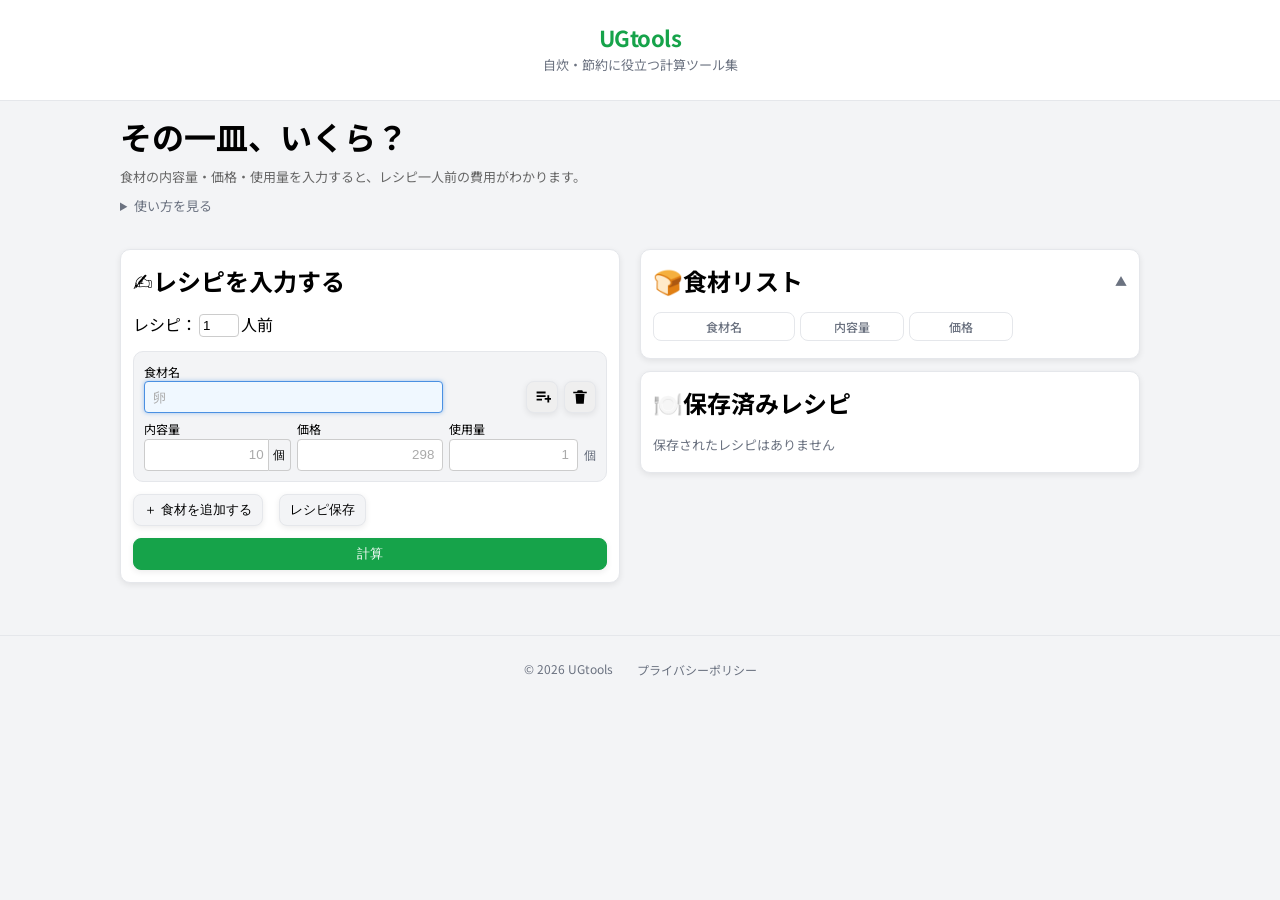
==== commit 00273a04: "Add files via upload" ====
--- a/calculator/index.html
+++ b/calculator/index.html
@@ -37,12 +37,12 @@
             <li class="desc">レシピを入力しよう！
               <ul>
                 <li>レシピの人数を入力します。</li>
-                <li>食材ごとに、食材名・内容量・価格・使用量を入力します。</li>
-                  <ul>
+                <li>食材ごとに食材名・内容量・価格と、レシピ使用量を入力します。</li>
+                  <!-- <ul>
                     <li>内容量・価格…購入時の情報を入力します。内容量は単位を選択できます。</li>
                     <li>使用量…レシピで使う分量を入力します。</li>
-                  </ul>
-                <li>「食材を追加する」を押すと食材入力欄が追加されます。</li>
+                  </ul> -->
+                <!-- <li>「食材を追加する」を押すと食材入力欄が追加されます。</li> -->
               </ul>
             </li>
 
@@ -55,38 +55,34 @@
             
             <li class="desc">食材を登録・編集しよう！
               <ul>
-                <li>よく使う食材は「食材を保存（Ξ+アイコン）」を押すと「食材リスト」に登録できます。
-                  <ul>
+                <li>よく使う食材は「Ξ+アイコン」を押すと「食材リスト」に登録されます。
+                  <!-- <ul>
                     <li>食材名・内容量・価格が保存されます。</li>
                     <li>データはブラウザに自動保存されます。</li>
-                  </ul>
+                  </ul> -->
                 </li>
-                <li>登録された食材は、次回のレシピ入力時に食材名の予測変換に表示され、選択すると内容量や価格が自動入力されます。</li>
-                <li>「食材リスト」から食材の編集ができます。
-                  <ul>
+                <li>登録された食材は、次回のレシピ入力時に食材名の予測変換へ表示されます。</li>
+                <li>「食材リスト」では食材の削除や情報の編集ができます。
+                  <!-- <ul>
                     <li>編集（ペンのアイコン）…各項目の編集ができます。</li>
                     <li>削除（ゴミ箱のアイコン）…食材を削除します。</li>
-                  </ul>
+                  </ul> -->
                 </li>
               </ul>
             </li>
             
             <li class="desc">レシピを保存しよう！
               <ul>
-                <li>よく使うレシピは「レシピ保存」を押すと「保存済みレシピ」に保存できます。
-                  <ul>
+                <li>よく使うレシピは「レシピ保存」を押すと「保存済みレシピ」に保存されます。
+                  <!-- <ul>
                     <li>レシピの人数・食材と使用量が保存されます。</li>
-                  </ul>
+                  </ul> -->
                 </li>
-                <li>保存されたレシピは、「呼び出し」を押すとレシピ入力欄に表示されます。</li>
+                <li>保存されたレシピは「呼び出し」を押すとレシピ入力欄に再表示されます。</li>
               </ul>
             </li>
             
-            <li class="desc">自炊・節約に役立てよう！
-              <ul>
-                <li>食費の計画やレシピの見直しに役立てよう。</li>
-              </ul>
-            </li>
+            <li class="desc">食費の計画に利用して、バンバン節約しよう！</li>
           </ol>
         </details>
       </div>
--- a/calculator/style.css
+++ b/calculator/style.css
@@ -218,6 +218,7 @@
   padding: 6px 10px;
   box-shadow: var(--shadow);
   height: var(--control-h);
+  color: #000000;
 }
 
 /* 主操作ボタン */
@@ -255,7 +256,9 @@
   display: block;
 }
 
-/*計算結果*/
+/* ==============================
+  計算結果
+   ============================== */
 #result-panel {
   padding: 20px;
   min-height: 24px;
@@ -268,31 +271,16 @@
   text-align: right;
 }
 
-.result-row .name {
-  /* display: inline-block; */
-  width: 40%;
-}
-
-.result-row .value {
-  /* display: inline-block; */
-  width: 35%;
-}
-
-.result-row .ratio {
-  /* display: inline-block; */
-  flex-grow: 1;
-}
+.result-row .name { width: 40%;}
+
+.result-row .value { width: 35%; }
+
+.result-row .ratio { flex-grow: 1; }
 
 .perPerson {
   font-size: 22px;
   font-weight: bold;
   color: var(--color1);
-}
-
-.perPerson .value {
-  /* flex-grow: 1; */
-  /* text-align: left; */
-  /* min-width: 25%; */
 }
 
 /* 候補リスト */
